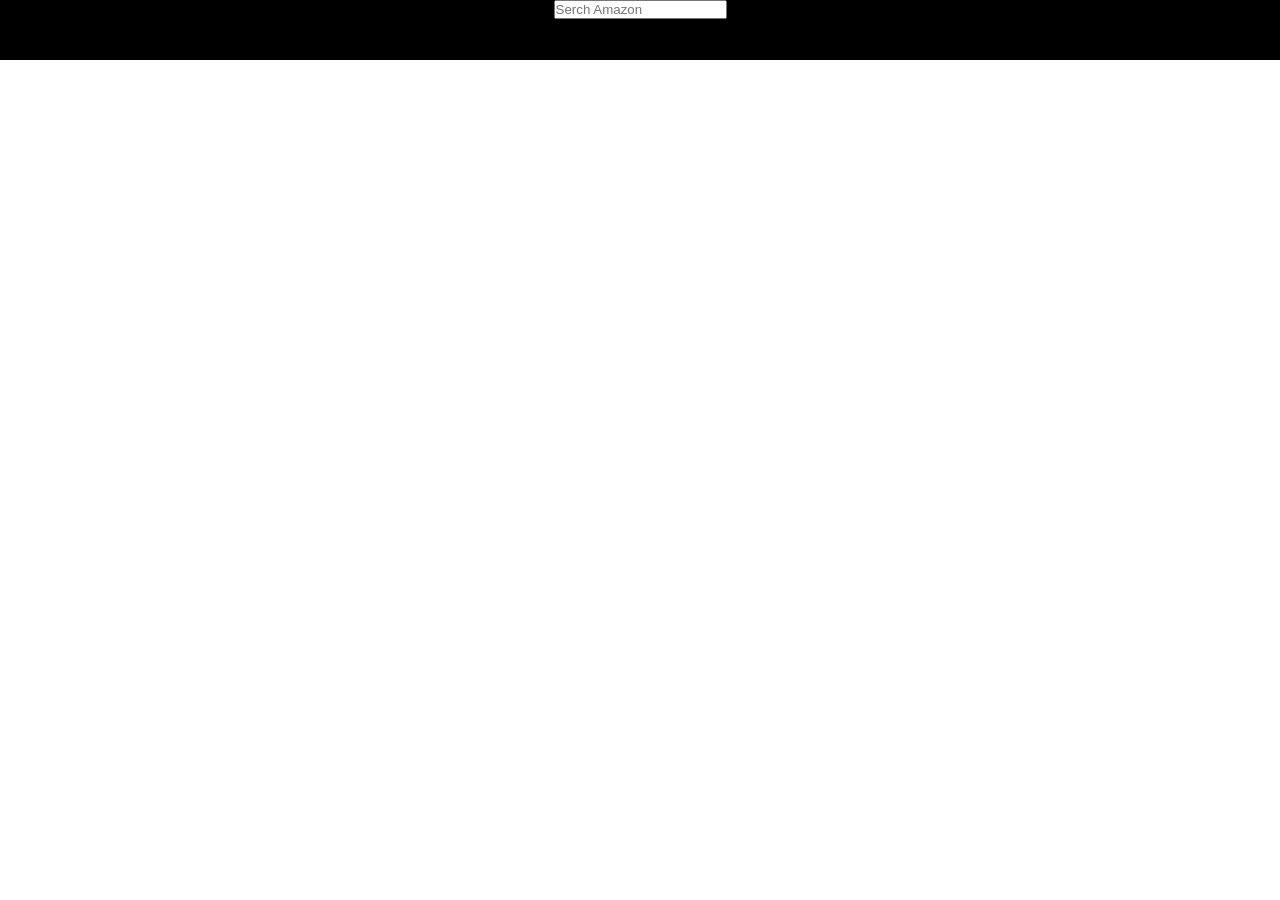
==== amazon.html @ 94a64168 "Test of Amazon." ====
<!DOCTYPE html>
<html lang="en">
  <head>
    <meta charset="UTF-8" />
    <meta name="viewport" content="width=device-width, initial-scale=1.0" />
    <link
      rel="stylesheet"
      href="https://cdnjs.cloudflare.com/ajax/libs/font-awesome/6.7.2/css/all.min.css"
      integrity="sha512-Evv84Mr4kqVGRNSgIGL/F/aIDqQb7xQ2vcrdIwxfjThSH8CSR7PBEakCr51Ck+w+/U6swU2Im1vVX0SVk9ABhg=="
      crossorigin="anonymous"
      referrerpolicy="no-referrer"
    />
    <link rel="stylesheet" href="amazon.css" />
    <title>Amazon</title>
  </head>
  <body>
    <header>
      <div class="navbar">
        <class class="nav-logo">
          <class class="logo"></class>
        </class>
        <input type="text" placeholder="Serch Amazon" />
      </div>
    </header>
  </body>
</html>
---- amazon.css ----
* {
  margin: 0px;
  padding: 0px;
  font-family: Arial, Helvetica, sans-serif;
  border: border-box;
}
.navbar {
  height: 60px;
  background-color: black;
  color: white;
  text-align: center;
}
.logo {
  background-image: url(amazon\ logo.png);
}
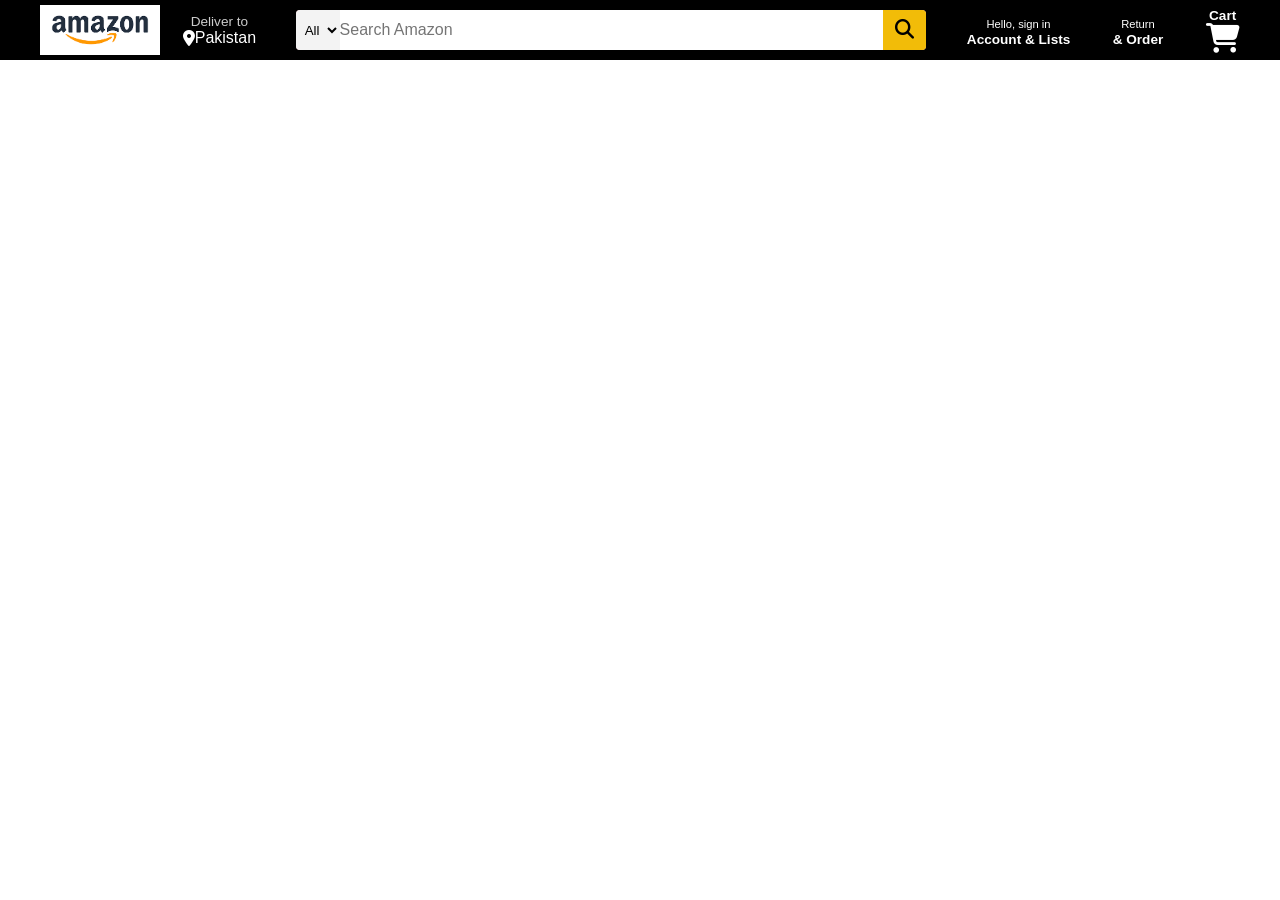
==== commit 96dbfcfd: "Add a basic tag with information. Resolves:#9" ====
--- a/amazon.html
+++ b/amazon.html
@@ -1,26 +1,56 @@
 <!DOCTYPE html>
-<html lang="en">
-  <head>
-    <meta charset="UTF-8" />
-    <meta name="viewport" content="width=device-width, initial-scale=1.0" />
-    <link
-      rel="stylesheet"
-      href="https://cdnjs.cloudflare.com/ajax/libs/font-awesome/6.7.2/css/all.min.css"
-      integrity="sha512-Evv84Mr4kqVGRNSgIGL/F/aIDqQb7xQ2vcrdIwxfjThSH8CSR7PBEakCr51Ck+w+/U6swU2Im1vVX0SVk9ABhg=="
-      crossorigin="anonymous"
-      referrerpolicy="no-referrer"
-    />
-    <link rel="stylesheet" href="amazon.css" />
-    <title>Amazon</title>
-  </head>
-  <body>
-    <header>
-      <div class="navbar">
-        <class class="nav-logo">
-          <class class="logo"></class>
-        </class>
-        <input type="text" placeholder="Serch Amazon" />
-      </div>
-    </header>
-  </body>
-</html>
+ <html lang="en">
+   <head>
+     <meta charset="UTF-8" />
+     <meta name="viewport" content="width=device-width, initial-scale=1.0" />
+     <link
+       rel="stylesheet"
+       href="https://cdnjs.cloudflare.com/ajax/libs/font-awesome/6.7.2/css/all.min.css"
+       integrity="sha512-Evv84Mr4kqVGRNSgIGL/F/aIDqQb7xQ2vcrdIwxfjThSH8CSR7PBEakCr51Ck+w+/U6swU2Im1vVX0SVk9ABhg=="
+       crossorigin="anonymous"
+       referrerpolicy="no-referrer"
+     />
+     <link rel="stylesheet" href="amazon.css" />
+     <title>Amazon</title>
+   </head>
+   <body>
+     <header>
+       <div class="navbar">
+         <div class="nav-logo border ">
+           <div class="logo"></div>
+         </div >
+         <div  class=".nav-address border">
+           <p class="add-first">  Deliver to</p>
+             <div class="add-icon">
+             <i class="fa-solid fa-location-dot"></i>
+ 
+           <p class="add-second">Pakistan</p>
+         </div>
+         </div>
+         <div class="nav-search">
+           <select class="search-selcet">
+             <option>All</option>
+           </select>
+           <input placeholder="Search Amazon" class="search-input">
+         <div class="search-icon">
+            <i class="fa-solid fa-magnifying-glass"></i>
+         </div>
+         </div>
+ 
+ 
+       <div class="nav-sigin border">
+         <p><span>Hello, sign in</span></p>
+         <p class="nav-second"> Account & Lists</p>
+       </div>
+       <div class="nav-return border">
+         <p><span>Return</span></p>
+         <p class="nav-second">& Order</p>
+       </div>
+       <div class="nav-cart border">
+          <p>Cart</p>
+         <i class="fa-solid fa-cart-shopping"></i>
+        
+       </div>
+ </div>
+     </header> 
+   </body>
--- a/amazon.css
+++ b/amazon.css
@@ -1,15 +1,114 @@
 * {
-  margin: 0px;
-  padding: 0px;
-  font-family: Arial, Helvetica, sans-serif;
-  border: border-box;
-}
-.navbar {
-  height: 60px;
-  background-color: black;
-  color: white;
-  text-align: center;
-}
-.logo {
-  background-image: url(amazon\ logo.png);
-}
+   margin: 0px;
+   padding: 0px;
+   font-family: Arial, Helvetica, sans-serif;
+   border: border-box;
+ }
+ .search{
+   margin: 0px;
+   text-align: start;
+   position: relative;
+ 
+ 
+ }
+ .navbar {
+   height: 60px;
+   background-color: black;
+   color: white;
+ text-align: center;
+ display: flex;
+ align-items: center;
+ justify-content: space-evenly;
+ }
+ .nav-logo {
+   height: 50px;
+   width: 100px;
+ }
+ .logo {
+   background-image: url("amazon logo.png");
+   background-size: cover;
+   height: 50px;
+   width: 120px;
+ }
+ .border{
+   border: 2px solid transparent;
+ }
+ .border:hover{
+   border: 2px solid white
+ }
+ .add-first{
+   color: #cccccc;
+   font-size: 0.85rem;
+ }
+ .add-second{
+   font-size: 1rem;
+ }
+ .add-icon{
+   display: flex;
+   align-items: center;
+ 
+ }
+ /* BOX 03  */
+ .nav-search{
+   display: flex;
+   justify-content: space-evenly;
+   width: 630px;
+   height: 40px;
+   border-radius:4px ;
+   background-color: pink;
+ }
+ .search-selcet{
+   border-top-left-radius: 4px;
+   border-bottom-left-radius: 4px;
+   background-color: #f3f3f3;
+   width: 50px;
+   text-align: center;
+   border: none;
+ }
+ .search-selcet:hover{
+   background-color: #a8a4a4;
+   cursor: pointer;
+ }
+ .search-input{
+   width: 100%;
+   font-size: 1rem;
+   border: none;
+ }
+ .search-input:hover{
+   cursor:text;
+ }
+ .search-icon{
+   border-top-right-radius:4px ; 
+   border-bottom-right-radius: 4px;
+   width: 50px;
+   display:flex;
+   justify-content: center;
+   align-items: center;
+   font-size: 1.2rem;
+   background-color: #f2bc08;
+   color: black;
+ 
+ }
+ .nav-search:hover{
+   border: 2px solid rgb(211, 211, 14);
+ }
+ .search-icon:hover{
+   background-color: #f2a808;
+   cursor: pointer;
+ } 
+ /* ....BOX 04...... .... ..... ..... ....*/
+ span{
+   font-size: 0.7rem;
+ }
+ .nav-second{
+   font-size: 0.85rem;
+   font-weight: 700;
+ }
+ /* ....BOX 05...... .... ..... ..... ....*/
+ .nav-cart i{
+   font-size: 30px;
+ }
+ .nav-cart{
+   font-size: 0.85rem;
+   font-weight: 700;
+ }
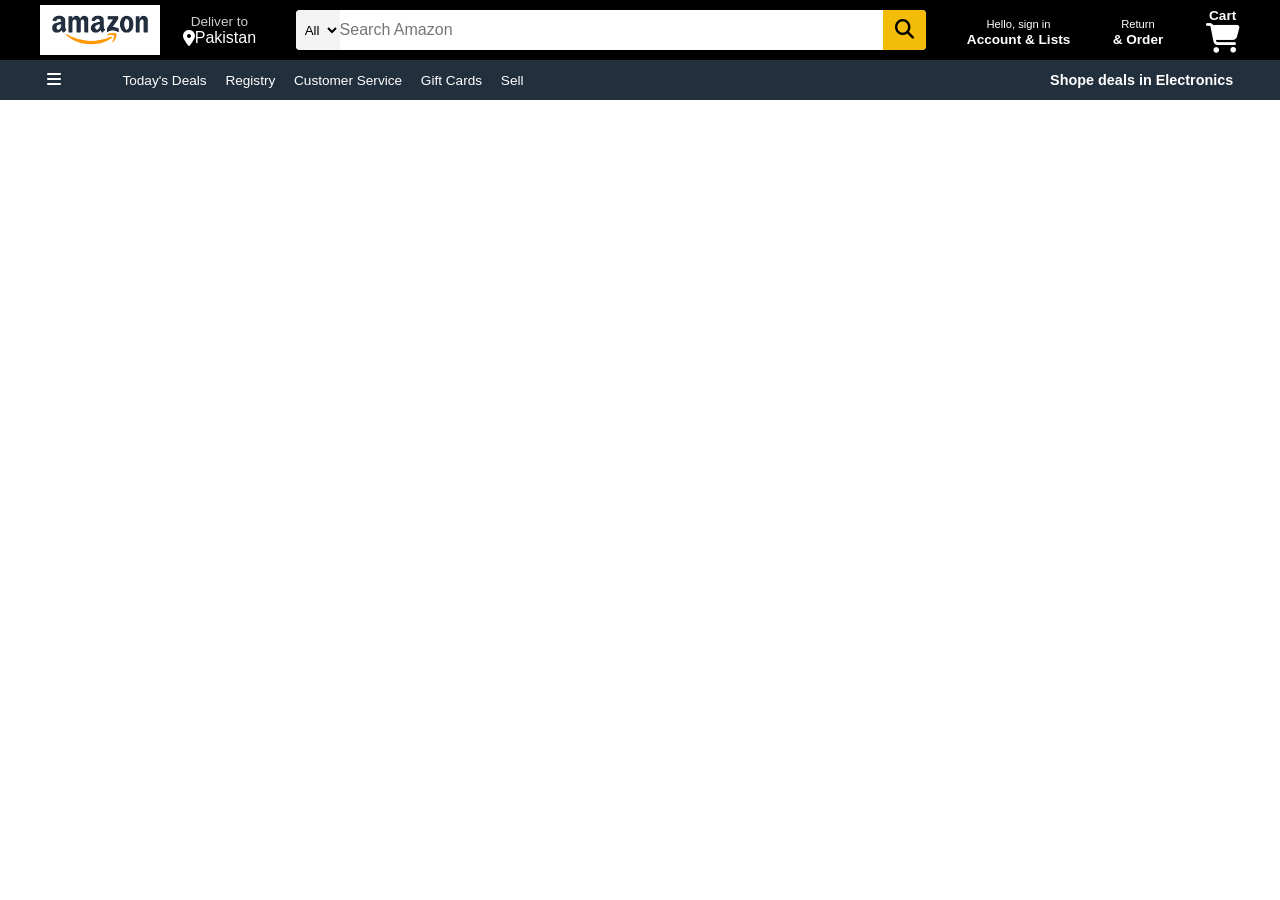
==== commit d1b96a74: "Add a tag, with details. Related:#9-tag" ====
--- a/amazon.html
+++ b/amazon.html
@@ -52,5 +52,18 @@
         
        </div>
  </div>
+ <div class="panel">
+  <div class="panel-all">
+    <i class="fa-solid fa-bars"></i>
+  </div>
+  <div class="panel-ops">
+         <p> Today's Deals </p>
+         <p> Registry</p>
+         <p>Customer Service</p>
+         <p>Gift Cards</p>
+         <p>Sell</p>
+  </div>
+<div class="panel-deals">Shope deals in Electronics</div>
+ </div>
      </header> 
    </body>
--- a/amazon.css
+++ b/amazon.css
@@ -111,4 +111,25 @@
  .nav-cart{
    font-size: 0.85rem;
    font-weight: 700;
+ }
+ /* Panel ....*/
+ .panel{
+  display: flex ;
+  height: 40px;
+  background-color: #222f3d;
+  color: white  ;
+  align-items: center;
+  justify-content: space-evenly;
+ }
+ .panel-ops p{
+  display: inline;
+  margin-left: 15px;
+ }
+.panel-ops{
+  width: 70%;
+  font-size: 0.85rem;
+ } 
+ .panel-deals{
+  font-size: 0.9rem;
+  font-weight: 700;
  }
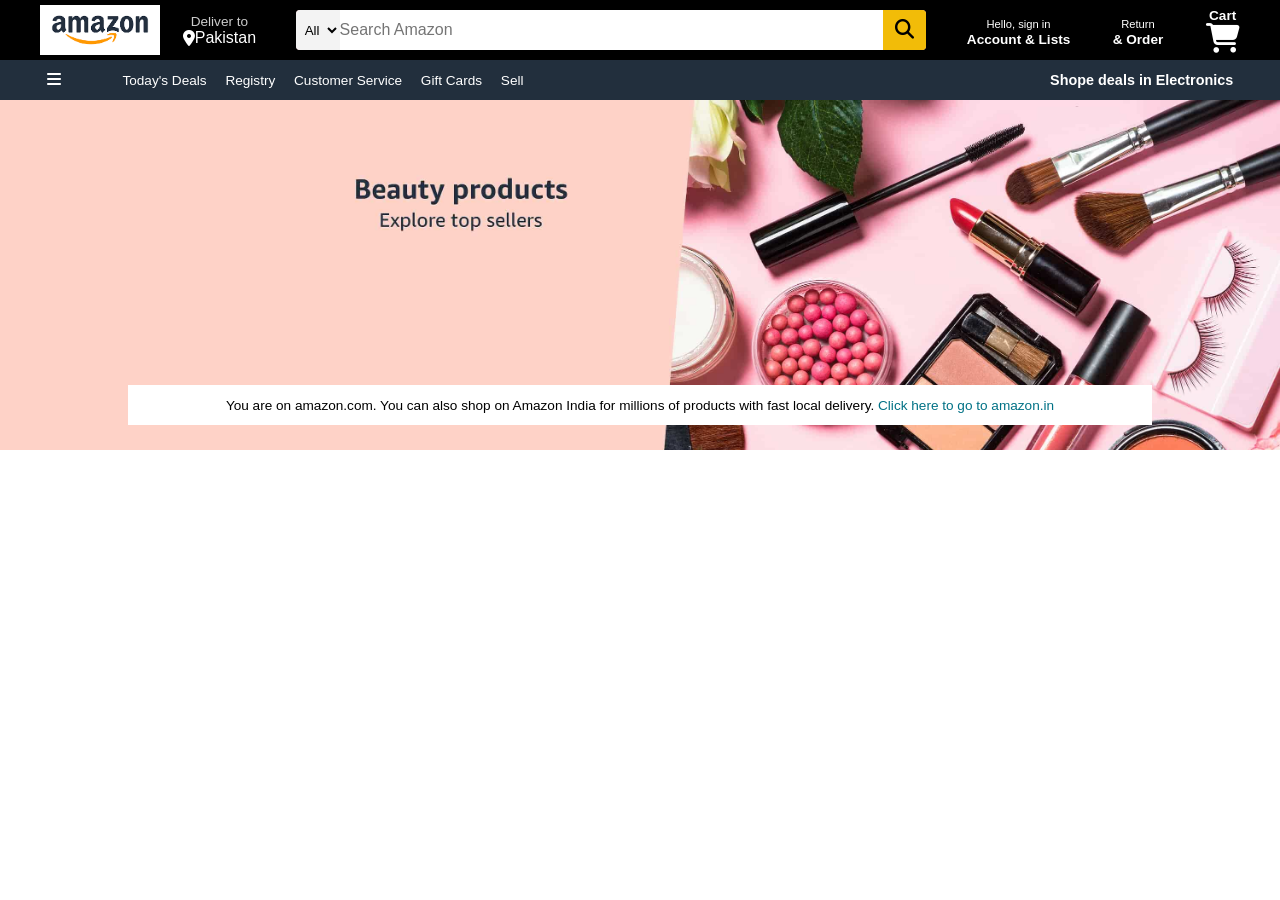
==== commit 0a793d4f: "A hero section of page. Related:#9" ====
--- a/amazon.html
+++ b/amazon.html
@@ -66,4 +66,17 @@
 <div class="panel-deals">Shope deals in Electronics</div>
  </div>
      </header> 
-   </body>+     <div class="hero-section">
+     <div class="hero-message">
+      <p>You are on amazon.com. You can also shop on Amazon India for millions of products with fast local delivery. <a>Click here to go to amazon.in</a></p>
+     </div></div>
+<!-- <div class="shop-section">
+  <div class="box1">box1</div>
+  <div class="box2">box2</div>
+  <div class="box3">box3</div>
+  <div class="box4">box4</div>
+  <div class="box5">box5</div>
+  <div class="box6">box6</div>
+</div> -->
+   </body>
+   </html>
--- a/amazon.css
+++ b/amazon.css
@@ -132,4 +132,31 @@
  .panel-deals{
   font-size: 0.9rem;
   font-weight: 700;
+ }
+ /* Hero section */
+
+ .hero-section{
+
+  background-image: url(main.jpg);
+  height: 350px;
+  background-size: cover;
+  width: 100%;
+  display: flex;
+  justify-content: center;
+  align-items: flex-end;
+ }
+ .hero-message{
+  background-color: white;
+ color: black;
+ height: 40px;
+ display: flex;
+ align-items: center;
+ justify-content: center;
+ font-size: 0.85rem;
+ width: 80%;
+ margin-bottom: 25px;
+ }
+ .hero-message a{
+  color: #007185;
+
  }
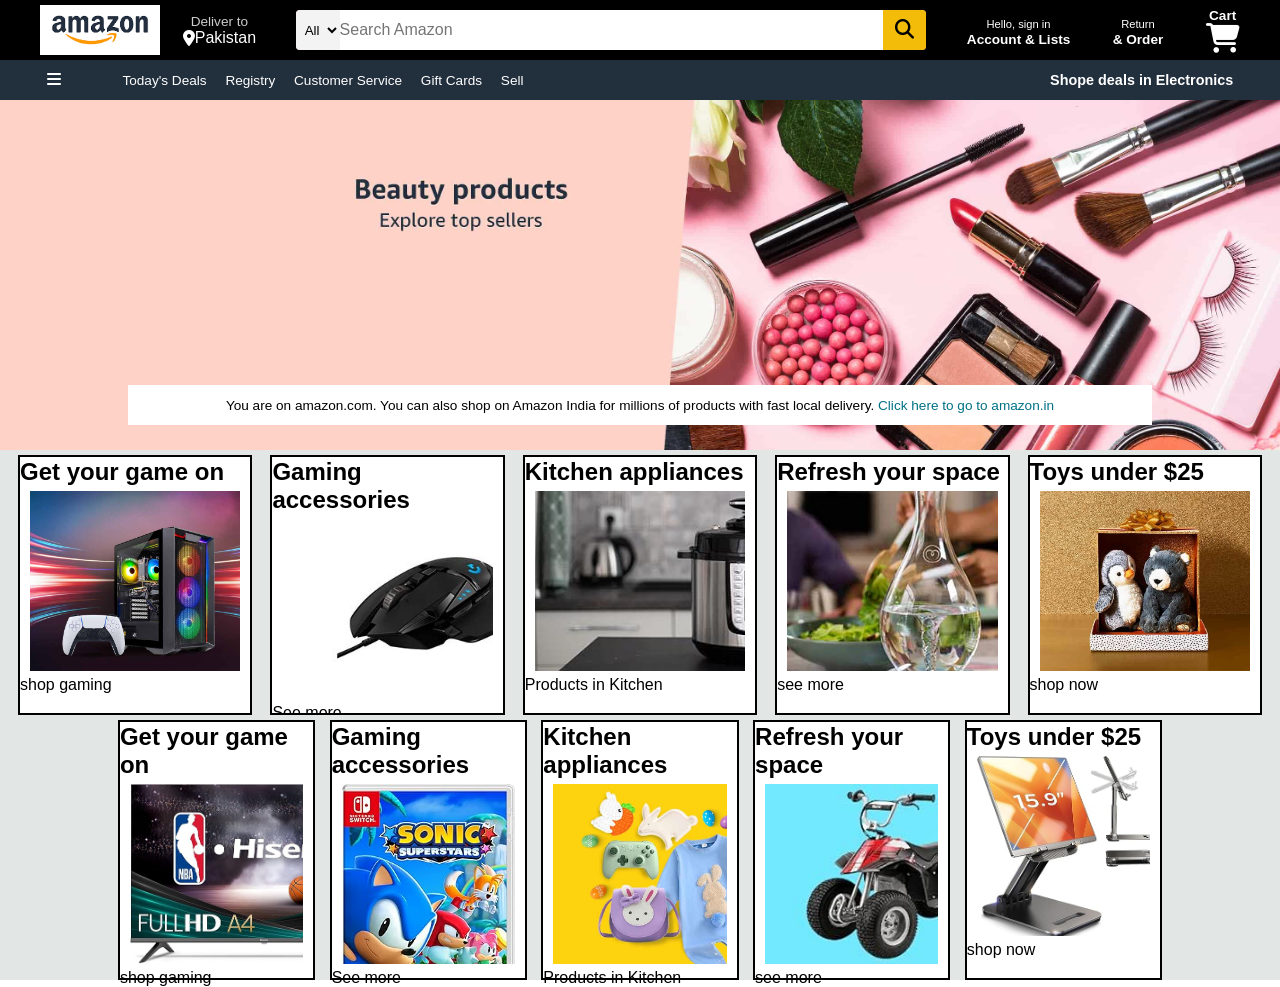
==== commit 423758b1: "Add some basic items in page. *Related:#9" ====
--- a/amazon.html
+++ b/amazon.html
@@ -70,13 +70,54 @@
      <div class="hero-message">
       <p>You are on amazon.com. You can also shop on Amazon India for millions of products with fast local delivery. <a>Click here to go to amazon.in</a></p>
      </div></div>
-<!-- <div class="shop-section">
-  <div class="box1">box1</div>
-  <div class="box2">box2</div>
-  <div class="box3">box3</div>
-  <div class="box4">box4</div>
-  <div class="box5">box5</div>
-  <div class="box6">box6</div>
-</div> -->
+ <div class="shop-section">
+  <div class="box1 box"><h2>Get your game on </h2>
+     <div class="box-img" style="background-image:url('img1.jpg')"></div>
+     <p>shop gaming</p>
+  </div>
+
+  <div class="box2 box"><h2>Gaming accessories </h2>
+  <div class="box-img" style="background-image: url('img2.jpg') " ></div>
+<p>See more</p></div>
+
+  <div class="box3 box"><h2>Kitchen appliances</h2>
+  <div class="box-img" style="background-image: url('img3.jpg');"></div>
+<p> Products in Kitchen</p></div>
+
+  <div class="box4 box"><h2>Refresh your space</h2>
+  <div class="box-img" style="background-image: url('img4.jpg');"></div>
+<p>see more</p></div>
+
+  <div class="box5 box"><h2>Toys under $25</h2>
+  <div class="box-img" style="background-image: url('img5.jpg');">
+  </div>
+  
+<p>shop now</p></div>
+  <div class="shop-section">
+  <div class="box6 box"><h2>Get your game on </h2>
+     <div class="box-img" style="background-image:url('img6.jpg')"></div>
+     <p>shop gaming</p>
+  </div>
+
+  <div class="box7 box"><h2>Gaming accessories </h2>
+  <div class="box-img" style="background-image: url('img7.jpg') " ></div>
+<p>See more</p></div>
+
+  <div class="box8 box"><h2>Kitchen appliances</h2>
+  <div class="box-img" style="background-image: url('img8.jpg');"></div>
+<p> Products in Kitchen</p></div>
+
+  <div class="box9 box"><h2>Refresh your space</h2>
+  <div class="box-img" style="background-image: url('img9.jpg');"></div>
+<p>see more</p></div>
+
+  <div class="box10 box"><h2>Toys under $25</h2>
+  <div class="box-img" style="background-image: url('img10.jpg');">
+
+    
+  </div>
+<p>shop now</p></div>
+
+</div> 
    </body>
    </html>
--- a/amazon.css
+++ b/amazon.css
@@ -159,4 +159,33 @@
  .hero-message a{
   color: #007185;
 
- }+ }
+ /* shop section */
+
+ .shop-section{
+  display: flex;
+  flex-wrap: wrap;
+  justify-content: space-evenly;
+  background-color: #e2e7e6;
+ }
+ .box{
+  height: 250px;
+  border: 2px solid black ;
+  width: 18%;
+  background-color: white;
+  padding: 1px 0px 5px;
+  margin-top: 5px;
+
+ }
+ .box-img{
+  background-size: cover;
+  height: 180px;
+  margin-left: 10px;
+  margin-right: 10px;
+  margin-top: 5px;
+  margin-bottom: 5px;
+
+}
+.box-content p{
+  color: #007185;
+}
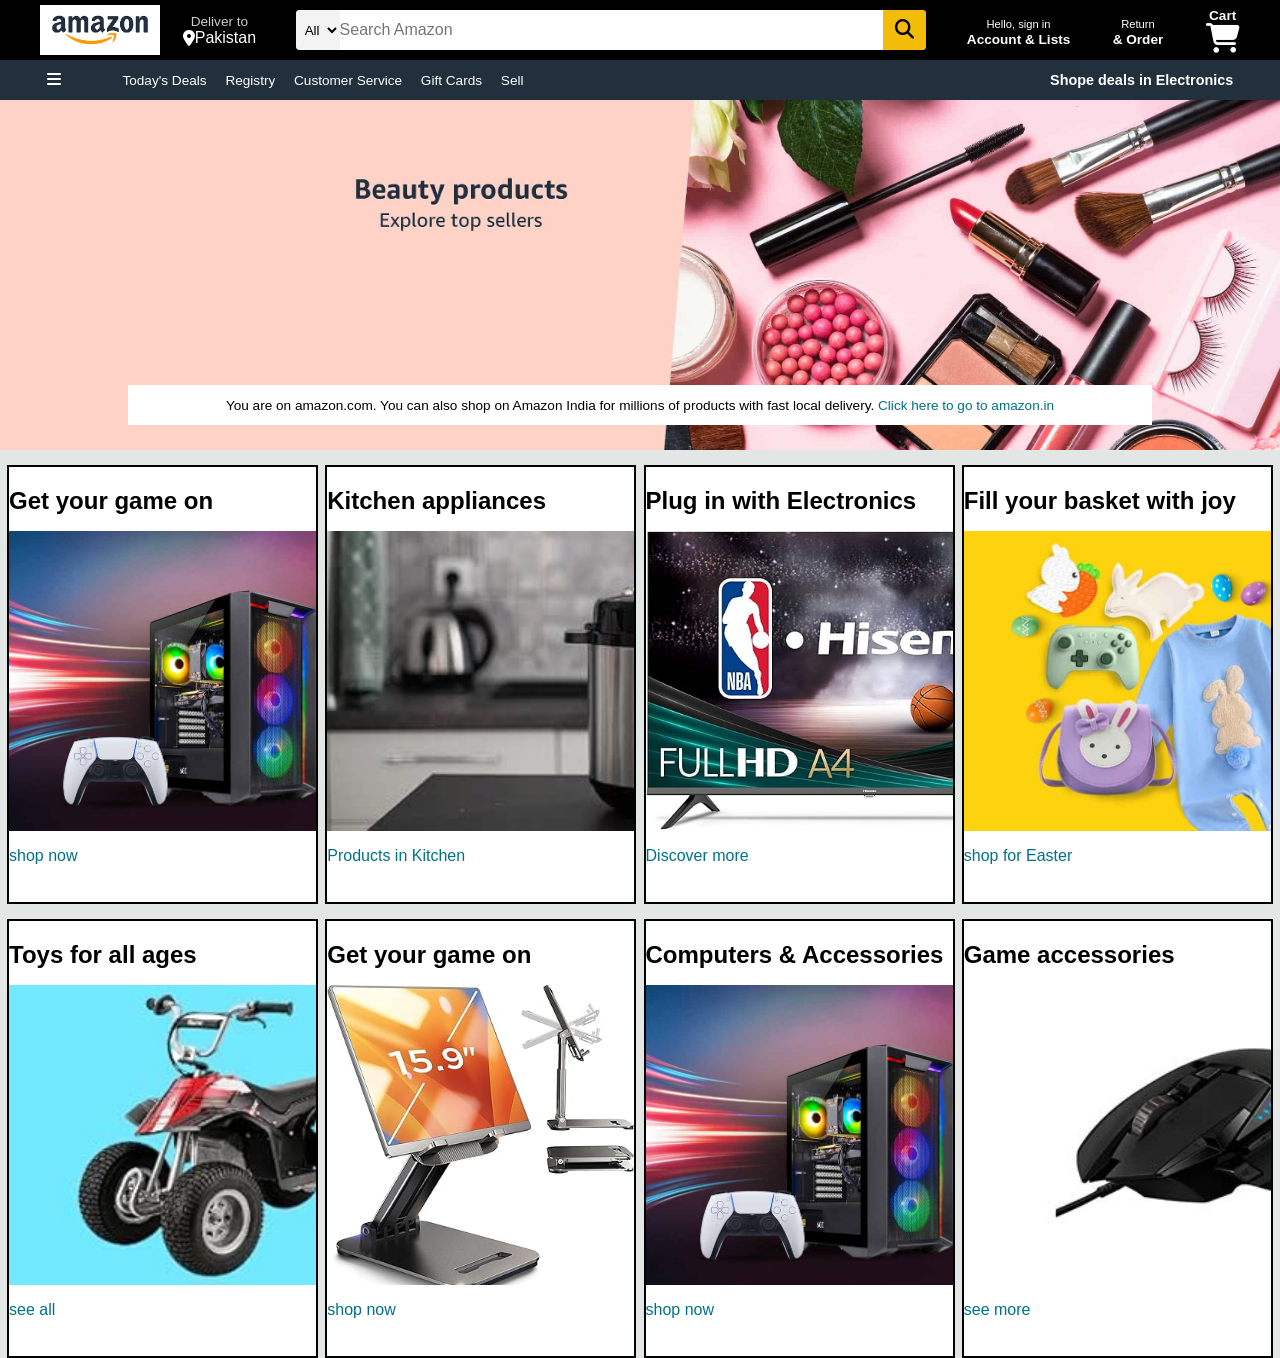
==== commit 2aecf604: "Done hero section. *Related:#9" ====
--- a/amazon.html
+++ b/amazon.html
@@ -13,9 +13,9 @@
      <link rel="stylesheet" href="amazon.css" />
      <title>Amazon</title>
    </head>
-   <body>
+   <div>
      <header>
-       <div class="navbar">
+      <div class="navbar">
          <div class="nav-logo border ">
            <div class="logo"></div>
          </div >
@@ -39,85 +39,100 @@
  
  
        <div class="nav-sigin border">
-         <p><span>Hello, sign in</span></p>
-         <p class="nav-second"> Account & Lists</p>
+           <p><span>Hello, sign in</span></p>
+           <p class="nav-second"> Account & Lists</p>
        </div>
        <div class="nav-return border">
-         <p><span>Return</span></p>
-         <p class="nav-second">& Order</p>
+           <p><span>Return</span></p>
+           <p class="nav-second">& Order</p>
        </div>
        <div class="nav-cart border">
-          <p>Cart</p>
-         <i class="fa-solid fa-cart-shopping"></i>
-        
+            <p>Cart</p>
+            <i class="fa-solid fa-cart-shopping"></i>      
        </div>
- </div>
- <div class="panel">
-  <div class="panel-all">
-    <i class="fa-solid fa-bars"></i>
-  </div>
-  <div class="panel-ops">
+      </div> 
+
+
+         <div class="panel">
+         <div class="panel-all">
+         <i class="fa-solid fa-bars"></i>
+    </div>
+      <div class="panel-ops">
          <p> Today's Deals </p>
          <p> Registry</p>
          <p>Customer Service</p>
          <p>Gift Cards</p>
          <p>Sell</p>
-  </div>
-<div class="panel-deals">Shope deals in Electronics</div>
- </div>
+      </div>
+              <div class="panel-deals">Shope deals in Electronics</div>
+         </div>
      </header> 
      <div class="hero-section">
      <div class="hero-message">
       <p>You are on amazon.com. You can also shop on Amazon India for millions of products with fast local delivery. <a>Click here to go to amazon.in</a></p>
      </div></div>
+   </div>
+
  <div class="shop-section">
-  <div class="box1 box"><h2>Get your game on </h2>
-     <div class="box-img" style="background-image:url('img1.jpg')"></div>
-     <p>shop gaming</p>
-  </div>
+     <div class="box">
+         <div class="box-content">
+             <h2>Get your game on</h2>
+                <div class="box-img" style="background-image: url(img1.jpg);"></div>
+                  <p>shop now</p>
+          </div>
+   </div
+   </div>
+   <div class=" box">
+     <div class="box-content">
+         <h2>Kitchen appliances</h2>
+         <div class="box-img" style="background-image: url(img3.jpg);"></div>
+         <p>Products in Kitchen</p>
+          </div>
+   </div>
+   <div class=" box">
+     <div class="box-content">
+         <h2>Plug in with Electronics</h2>
+         <div class="box-img" style="background-image: url(img6.jpg);"></div>
+         <p>Discover more</p>
+     </div>
+   </div>
+   <div class=" box">
+    <div class="box-content">
+        <h2>Fill your basket with joy</h2>
+        <div class="box-img" style="background-image: url(img8.jpg);"></div>
+        <p>shop for Easter</p>
+    </div>
+   </div>
+    <div class=" box">
+       <div class="box-content">
+            <h2>Toys for all ages</h2>
+            <div class="box-img" style="background-image: url(img9.jpg);"></div>
+            <p>see all</p>
+       </div>
+    </div>
+    <div class=" box">
+       <div class="box-content">
+            <h2>Get your game on</h2>
+            <div class="box-img" style="background-image: url(img10.jpg);"></div>
+            <p>shop now</p>
+               </div>
+     </div>
+    <div class=" box">
+      <div class="box-content">
+           <h2>Computers & Accessories</h2>
+           <div class="box-img" style="background-image: url(img1.jpg);"></div>
+           <p>shop now</p>
+      </div>
+     </div>
+    <div class="box">
+       <div class="box-content">
+            <h2>Game accessories</h2>
+          <div class="box-img" style="background-image: url(img2.jpg);"></div>
+          <p>see more</p>
+       </div>
+    </div> 
+   
+</div>
 
-  <div class="box2 box"><h2>Gaming accessories </h2>
-  <div class="box-img" style="background-image: url('img2.jpg') " ></div>
-<p>See more</p></div>
-
-  <div class="box3 box"><h2>Kitchen appliances</h2>
-  <div class="box-img" style="background-image: url('img3.jpg');"></div>
-<p> Products in Kitchen</p></div>
-
-  <div class="box4 box"><h2>Refresh your space</h2>
-  <div class="box-img" style="background-image: url('img4.jpg');"></div>
-<p>see more</p></div>
-
-  <div class="box5 box"><h2>Toys under $25</h2>
-  <div class="box-img" style="background-image: url('img5.jpg');">
-  </div>
-  
-<p>shop now</p></div>
-  <div class="shop-section">
-  <div class="box6 box"><h2>Get your game on </h2>
-     <div class="box-img" style="background-image:url('img6.jpg')"></div>
-     <p>shop gaming</p>
-  </div>
-
-  <div class="box7 box"><h2>Gaming accessories </h2>
-  <div class="box-img" style="background-image: url('img7.jpg') " ></div>
-<p>See more</p></div>
-
-  <div class="box8 box"><h2>Kitchen appliances</h2>
-  <div class="box-img" style="background-image: url('img8.jpg');"></div>
-<p> Products in Kitchen</p></div>
-
-  <div class="box9 box"><h2>Refresh your space</h2>
-  <div class="box-img" style="background-image: url('img9.jpg');"></div>
-<p>see more</p></div>
-
-  <div class="box10 box"><h2>Toys under $25</h2>
-  <div class="box-img" style="background-image: url('img10.jpg');">
-
-    
-  </div>
-<p>shop now</p></div>
-
-</div> 
    </body>
    </html>
--- a/amazon.css
+++ b/amazon.css
@@ -164,28 +164,25 @@
 
  .shop-section{
   display: flex;
-  flex-wrap: wrap;
+  flex-wrap: wrap;  
   justify-content: space-evenly;
   background-color: #e2e7e6;
  }
  .box{
-  height: 250px;
+  height: 400px;
+  width: 24%;
   border: 2px solid black ;
-  width: 18%;
   background-color: white;
-  padding: 1px 0px 5px;
-  margin-top: 5px;
-
+  padding: 20px 0px 15px; 
+  margin-top: 15px;
  }
  .box-img{
+  height: 300px;
   background-size: cover;
-  height: 180px;
-  margin-left: 10px;
-  margin-right: 10px;
-  margin-top: 5px;
-  margin-bottom: 5px;
-
+  margin-top:1rem ;
+  margin-bottom: 1rem;
 }
 .box-content p{
   color: #007185;
+  margin-right: 1rem;
 }
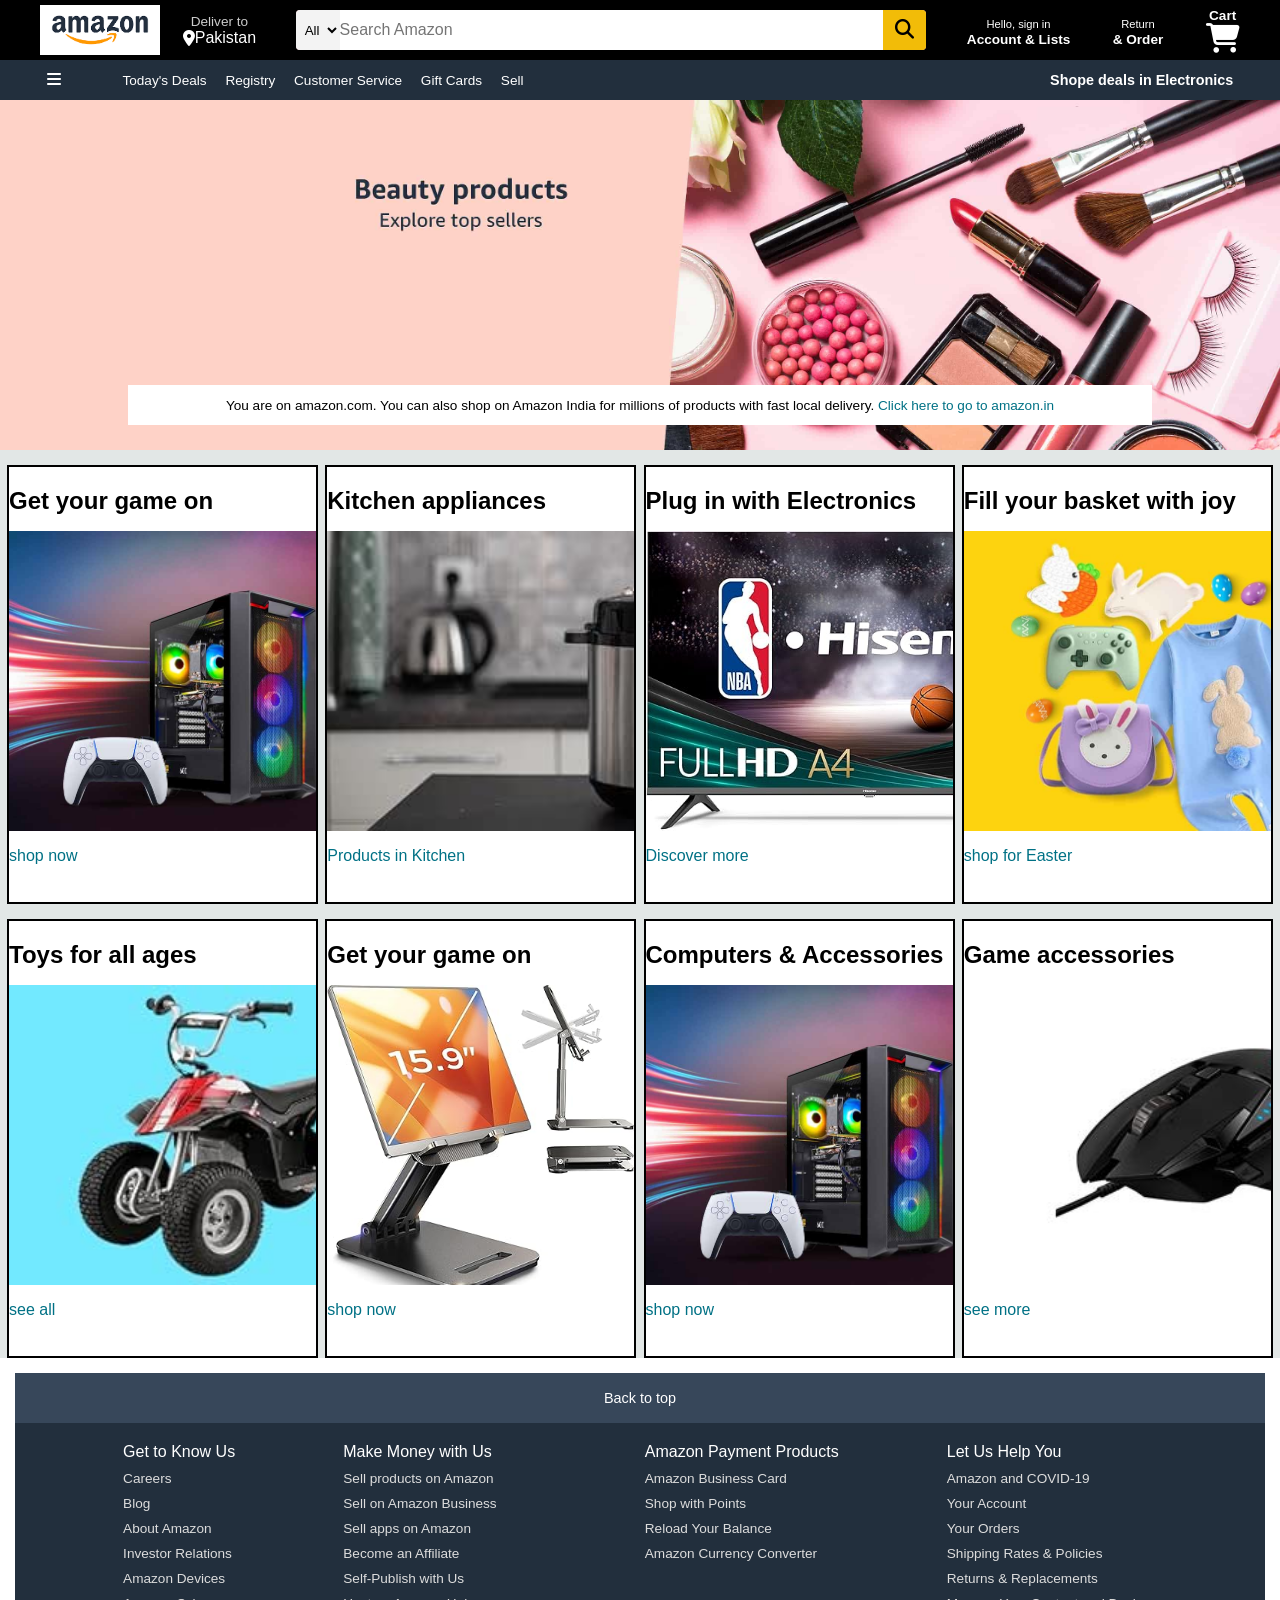
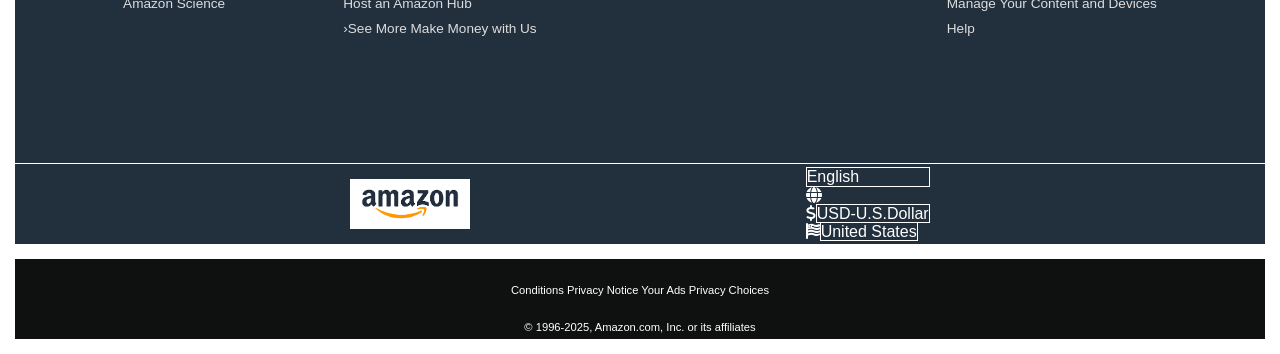
==== commit d10a3a89: "Complete footer section. *Related:#2-footer" ====
--- a/amazon.html
+++ b/amazon.html
@@ -133,6 +133,68 @@
     </div> 
    
 </div>
-
+<footer>
+   <div class="foot-panel1">Back to top</div>
+   <div class="foot-panel2">
+       <ul>  <p>Get to Know Us</p>
+          <a>Careers</a>
+          <a >Blog</a>
+          <a >About Amazon</a>
+          <a >Investor Relations</a>
+          <a >Amazon Devices</a>
+          <a >Amazon Science</a>
+        </ul>
+
+        <ul>  <p>Make Money with Us</p>
+          <a>Sell products on Amazon</a>
+          <a >Sell on Amazon Business</a>
+          <a >Sell apps on Amazon</a>
+          <a >Become an Affiliate</a>
+          <a >Self-Publish with Us</a>
+          <a >Host an Amazon Hub</a>
+          <a >›See More Make Money with Us</a>
+        </ul>
+
+        <ul>  <p>Amazon Payment Products</p>
+          <a>Amazon Business Card</a>
+          <a >Shop with Points</a>
+          <a >Reload Your Balance</a>
+          <a >Amazon Currency Converter</a>
+          
+        </ul>
+
+        <ul>  <p>Let Us Help You</p>
+          <a>Amazon and COVID-19</a>
+          <a >Your Account</a>
+          <a >Your Orders</a>
+          <a >Shipping Rates & Policies</a>
+          <a >Returns & Replacements</a>
+          <a >Manage Your Content and Devices</a>
+          <a >Help</a>
+        </ul>
+   </div> 
+   <div class="foot-panel3">
+    <div class="logo"></div>
+    
+         <div class="globe">
+          <div class="globe-opt">
+            <p class="engl">English</p>
+            <i class="fa-solid fa-globe"></i>
+          </div>
+          <div class="dollar"> <i class="fa-solid fa-dollar-sign"></i><p class="usd">USD-U.S.Dollar</p></div>
+           <div class="flag"><i class="fa-solid fa-flag-usa"></i><p class="united">United States</p></div>
+   </div>
+   
+</footer>
+<footer> <div class="foot-panel4">
+      <div class="pages">
+         <a >Conditions</a>
+         <a > Privacy Notice</a>
+         <a >Your Ads Privacy Choices</a>
+      </div>
+      <div class="copyright">
+        © 1996-2025, Amazon.com, Inc. or its affiliates
+      </div>
+   </div></footer>
    </body>
    </html>
--- a/amazon.css
+++ b/amazon.css
@@ -27,8 +27,8 @@
  .logo {
    background-image: url("amazon logo.png");
    background-size: cover;
-   height: 50px;
-   width: 120px;
+    height: 50px; 
+   width: 120px; 
  }
  .border{
    border: 2px solid transparent;
@@ -185,4 +185,96 @@
 .box-content p{
   color: #007185;
   margin-right: 1rem;
-}+}
+footer{
+  margin: 15px;
+}
+.foot-panel1{
+  background-color: #37475a;
+  color: white;
+  height: 50px;
+  display: flex;
+  justify-content: center;
+  align-items: center;
+  font-size: 0.90rem;
+  
+}
+.foot-panel2{
+  background-color: #222f3d ;
+  color: white;
+  height: 340px;
+  display: flex;
+  justify-content: space-evenly;
+
+}
+ul{
+  margin-top: 20px;
+}
+ul a{
+  display: block;
+  font-size: 0.85rem;
+  margin-top:10px ;
+  color: #dddddd;
+}
+.foot-panel3{
+  background-color: #222f3d;
+  color: white;
+  border-top: 1px solid white;
+  height: 80px;
+  display:flex;
+  justify-content: center;
+  justify-content: ;
+  align-items: center;
+  margin-bottom: 1px;
+  justify-content: space-evenly;
+}
+
+.foot-panel4{
+  background-color: #0f1111;
+  color: white;
+  height: 80px;
+  font-size: 0.7rem;
+  text-align: center;
+
+}
+.pages{
+  font-size: 0.7rem;
+  text-align: center;
+  padding-top: 25px;
+  
+}
+.copyright{
+  font-size: 0.7rem;
+  text-align: center;
+  padding-top: 25px;
+}
+.logo {
+   background-image: url("amazon logo.png");
+   background-size: cover;
+   height: 50px; 
+   width: 120px; 
+ 
+ }
+ .globe{
+  display:inline;
+   /* text-align: center; */
+   justify-content: center;
+
+ }
+ .engl{
+  display: inline;
+  display: flex;
+  
+  border: 0.5px solid white;
+ }
+ .usd{
+  display: inline;
+  border: 0.5px solid white;
+ }
+ .united{
+  display: inline;
+  border: 0.5px solid white;
+ }
+ .globe-opt{
+  display: inline;
+ }
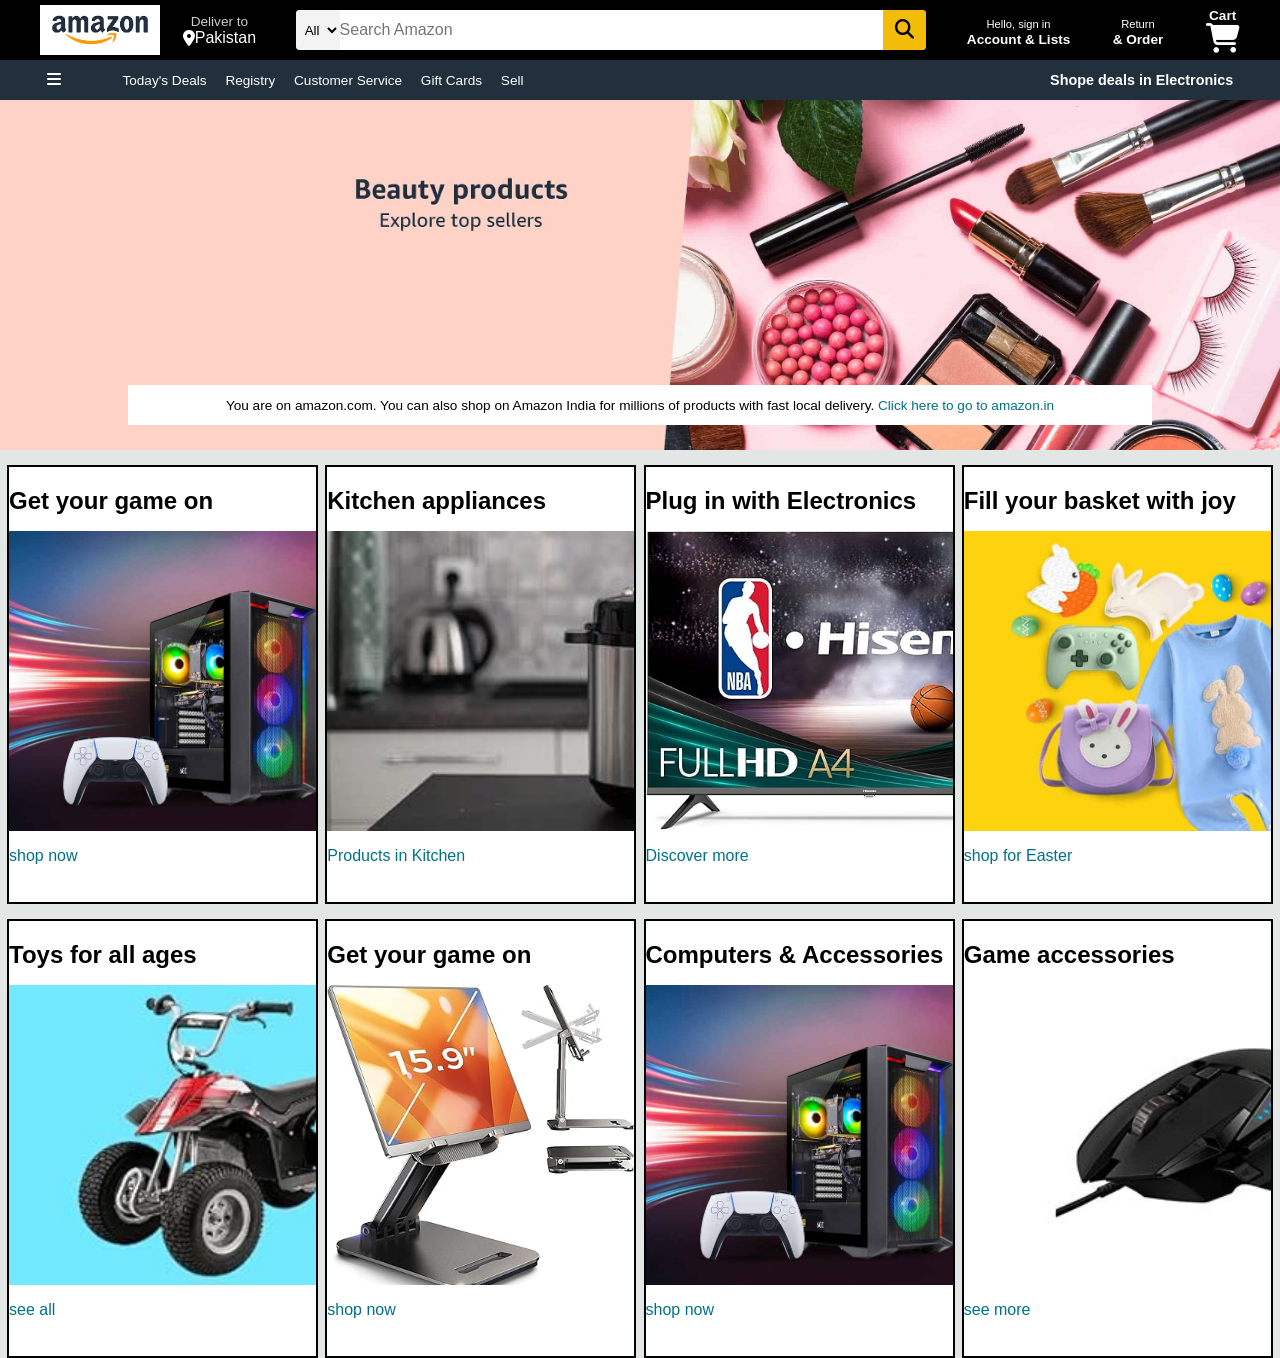
==== commit 58e0da7a: "Merge 2aecf604864a6167646a15989689e29932d51917 into 94a64168ef6ce896a9dee6c64d2ba337cdab56c0" ====
--- a/amazon.html
+++ b/amazon.html
@@ -133,68 +133,6 @@
     </div> 
    
 </div>
-<footer>
-   <div class="foot-panel1">Back to top</div>
-   <div class="foot-panel2">
-       <ul>  <p>Get to Know Us</p>
-          <a>Careers</a>
-          <a >Blog</a>
-          <a >About Amazon</a>
-          <a >Investor Relations</a>
-          <a >Amazon Devices</a>
-          <a >Amazon Science</a>
-        </ul>
 
-        <ul>  <p>Make Money with Us</p>
-          <a>Sell products on Amazon</a>
-          <a >Sell on Amazon Business</a>
-          <a >Sell apps on Amazon</a>
-          <a >Become an Affiliate</a>
-          <a >Self-Publish with Us</a>
-          <a >Host an Amazon Hub</a>
-          <a >›See More Make Money with Us</a>
-        </ul>
-
-        <ul>  <p>Amazon Payment Products</p>
-          <a>Amazon Business Card</a>
-          <a >Shop with Points</a>
-          <a >Reload Your Balance</a>
-          <a >Amazon Currency Converter</a>
-          
-        </ul>
-
-        <ul>  <p>Let Us Help You</p>
-          <a>Amazon and COVID-19</a>
-          <a >Your Account</a>
-          <a >Your Orders</a>
-          <a >Shipping Rates & Policies</a>
-          <a >Returns & Replacements</a>
-          <a >Manage Your Content and Devices</a>
-          <a >Help</a>
-        </ul>
-   </div> 
-   <div class="foot-panel3">
-    <div class="logo"></div>
-    
-         <div class="globe">
-          <div class="globe-opt">
-            <p class="engl">English</p>
-            <i class="fa-solid fa-globe"></i>
-          </div>
-          <div class="dollar"> <i class="fa-solid fa-dollar-sign"></i><p class="usd">USD-U.S.Dollar</p></div>
-           <div class="flag"><i class="fa-solid fa-flag-usa"></i><p class="united">United States</p></div>
-   </div>
-   
-</footer>
-<footer> <div class="foot-panel4">
-      <div class="pages">
-         <a >Conditions</a>
-         <a > Privacy Notice</a>
-         <a >Your Ads Privacy Choices</a>
-      </div>
-      <div class="copyright">
-        © 1996-2025, Amazon.com, Inc. or its affiliates
-      </div>
-   </div></footer>
    </body>
    </html>
--- a/amazon.css
+++ b/amazon.css
@@ -27,8 +27,8 @@
  .logo {
    background-image: url("amazon logo.png");
    background-size: cover;
-    height: 50px; 
-   width: 120px; 
+   height: 50px;
+   width: 120px;
  }
  .border{
    border: 2px solid transparent;
@@ -185,96 +185,4 @@
 .box-content p{
   color: #007185;
   margin-right: 1rem;
-}
-footer{
-  margin: 15px;
-}
-.foot-panel1{
-  background-color: #37475a;
-  color: white;
-  height: 50px;
-  display: flex;
-  justify-content: center;
-  align-items: center;
-  font-size: 0.90rem;
-  
-}
-.foot-panel2{
-  background-color: #222f3d ;
-  color: white;
-  height: 340px;
-  display: flex;
-  justify-content: space-evenly;
-
-}
-ul{
-  margin-top: 20px;
-}
-ul a{
-  display: block;
-  font-size: 0.85rem;
-  margin-top:10px ;
-  color: #dddddd;
-}
-.foot-panel3{
-  background-color: #222f3d;
-  color: white;
-  border-top: 1px solid white;
-  height: 80px;
-  display:flex;
-  justify-content: center;
-  justify-content: ;
-  align-items: center;
-  margin-bottom: 1px;
-  justify-content: space-evenly;
-}
-
-.foot-panel4{
-  background-color: #0f1111;
-  color: white;
-  height: 80px;
-  font-size: 0.7rem;
-  text-align: center;
-
-}
-.pages{
-  font-size: 0.7rem;
-  text-align: center;
-  padding-top: 25px;
-  
-}
-.copyright{
-  font-size: 0.7rem;
-  text-align: center;
-  padding-top: 25px;
-}
-.logo {
-   background-image: url("amazon logo.png");
-   background-size: cover;
-   height: 50px; 
-   width: 120px; 
- 
- }
- .globe{
-  display:inline;
-   /* text-align: center; */
-   justify-content: center;
-
- }
- .engl{
-  display: inline;
-  display: flex;
-  
-  border: 0.5px solid white;
- }
- .usd{
-  display: inline;
-  border: 0.5px solid white;
- }
- .united{
-  display: inline;
-  border: 0.5px solid white;
- }
- .globe-opt{
-  display: inline;
- }+}
